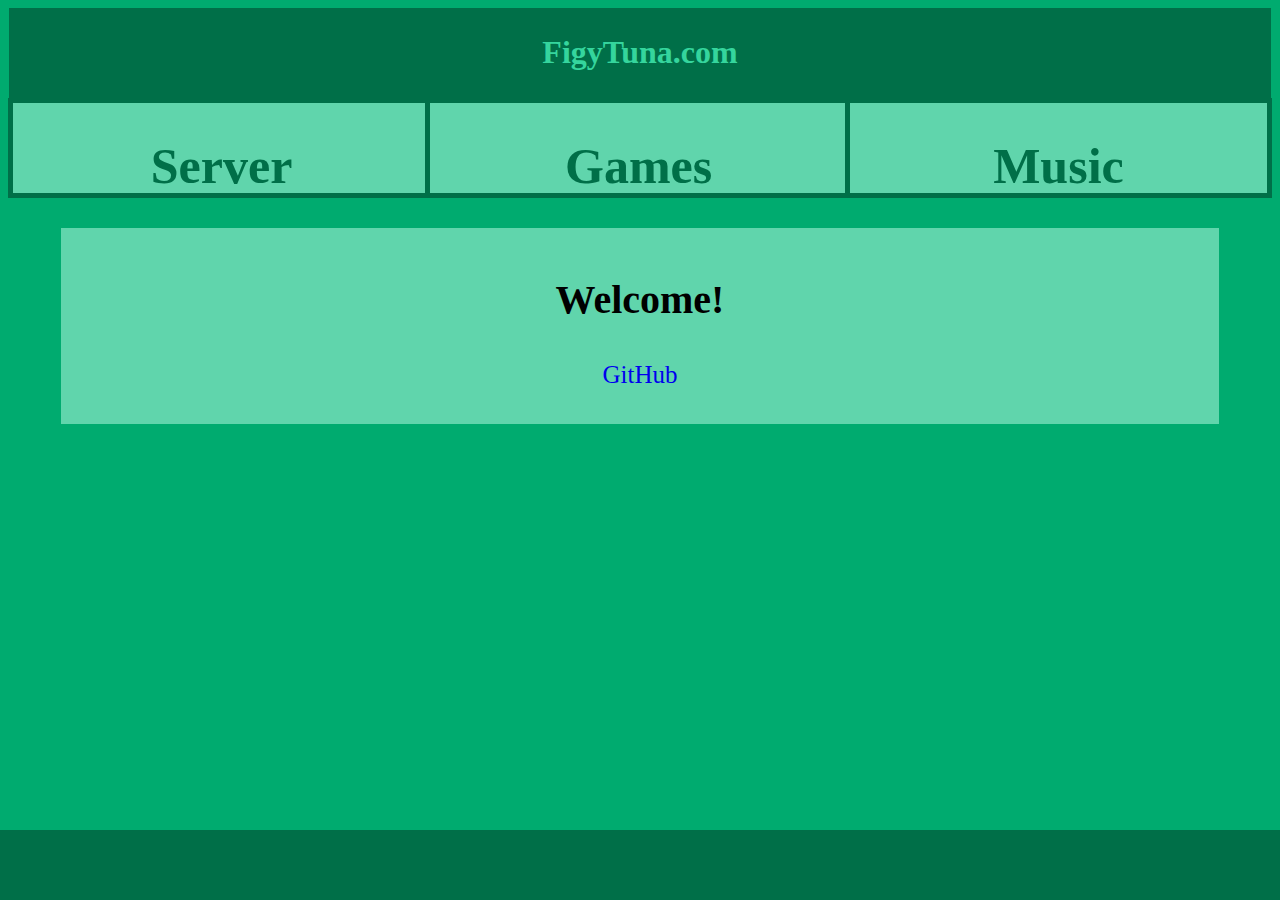
==== index.html @ 6bde15a9 "Update" ====
<!DOCTYPE html>
<html>
<head>
  <link rel="stylesheet" type="text/css" href="style/mainstyle.css">
  <title>
    Welcome - FigyTuna
  </title>
  <link rel="shortcut icon" href="images/ft.ico">
</head>
  <body>

    <a href="index.html" style="text-decoration: none">
      <header>
        <h1>FigyTuna.com</h1>
      </header>
    </a>

    <nav>
      <a href="server">
        <div class="top">
          <h1>Server</h1>
        </div>
      </a>

      <a href="games.html">
        <div class="top" style="left: 33%">
          <h1>Games</h1>
        </div>
      </a>

      <a href="music.html">
        <div class="top" style="right: 0">
          <h1>Music</h1>
        </div>
      </a>
    </nav>

    <section>
      <h2 style="padding: 5px">Welcome!</h2>

      <a href="https://github.com/figytuna" target="_blank">
        <p>GitHub</p>
      </a>

    </section>

    <footer>
    </footer>

  </body>
</html>
---- style/mainstyle.css ----
body{
  background-color: #00ab6f;/*ff7400*/
}
a:link{
  text-decoration: none;
}
a:hover{
  text-decoration: underline;
}
p{
  font-size: 25px;
}
h2{
  font-size: 40px;
}
img{
  padding: 10px;
  width: 60%;
}
header{
  margin: auto;
  left: 0;
  right: 0;
  border: 5px solid #006f48;/*9b4600*/
  height: 80px;
  width: 99%;
  background-color: #006f48;/*9b4600*/
  color: #35d59d;/*ffaa63*/
  text-align: center;
}
header:hover{
  background-color: #20805e;/*c55900*/
}
nav{
  margin: auto;
  position: relative;
  width: 100%;
  height: 100px;
}
div.top{
  position: absolute;
  border: 5px solid #006f48;/*9b4600*/
  background-color: #60d5ac;/*ff9339*/
  color: #006f48;/*9b4600*/
  width: 33%;
  height: 90px;
  text-align: center;
  font-size: 25px;
}
div.top:hover{
  background-color: #20805e;/*c55900*/
}
section{
  text-align: center;
  width: 90%;
  margin-top: 30px;
  margin-bottom: 100px;
  margin-left: auto;
  margin-right: auto;
  background-color: #60d5ac;/*ff9339*/
  padding: 10px;
}
footer{
  position: fixed;
  bottom: 0;
  left: 0;
  height: 70px;
  width: 100%;
  background-color:#006f48;/*9b4600*/
  color: #35d59d;/*ffaa63*/
  text-align:center;
}
button.game{
  width: 90%;
  height: 40px;
}
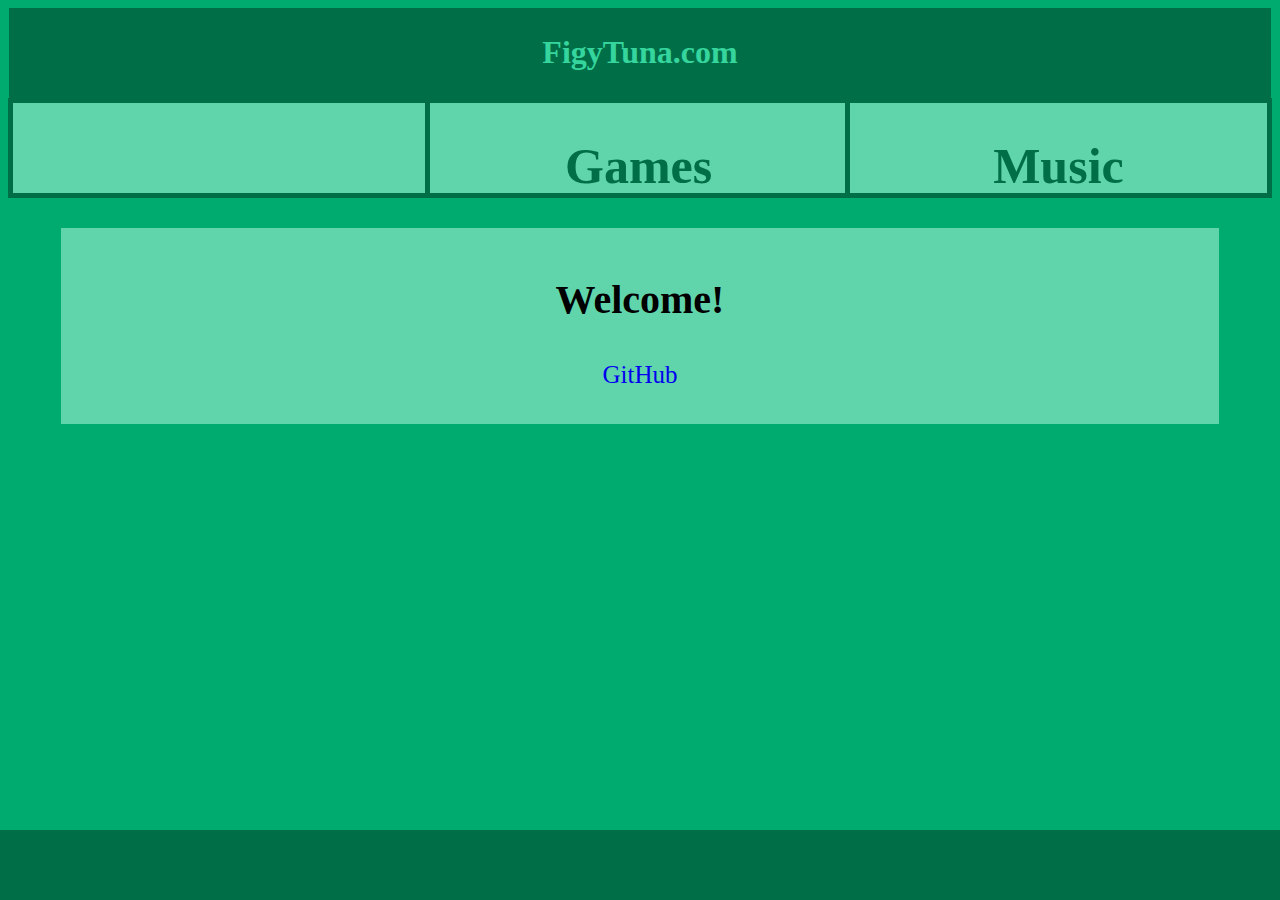
==== commit 5a007278: "Removed server page." ====
--- a/index.html
+++ b/index.html
@@ -16,9 +16,9 @@
     </a>
 
     <nav>
-      <a href="server">
+      <a href="">
         <div class="top">
-          <h1>Server</h1>
+          <h1></h1>
         </div>
       </a>
 
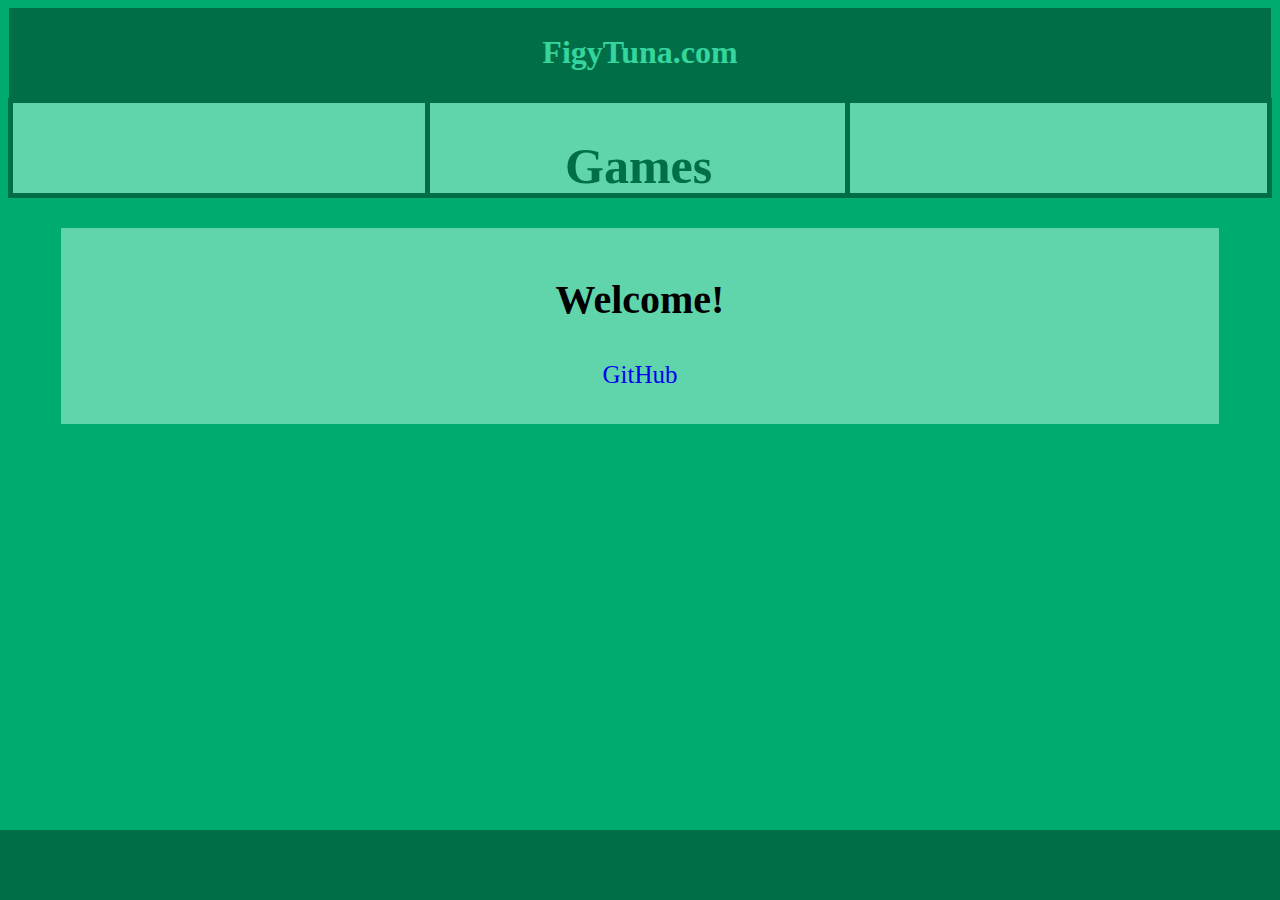
==== commit 050c9258: "Added Paint Rider link, cleaned out some other things" ====
--- a/index.html
+++ b/index.html
@@ -28,9 +28,9 @@
         </div>
       </a>
 
-      <a href="music.html">
+      <a href="">
         <div class="top" style="right: 0">
-          <h1>Music</h1>
+          <h1></h1>
         </div>
       </a>
     </nav>
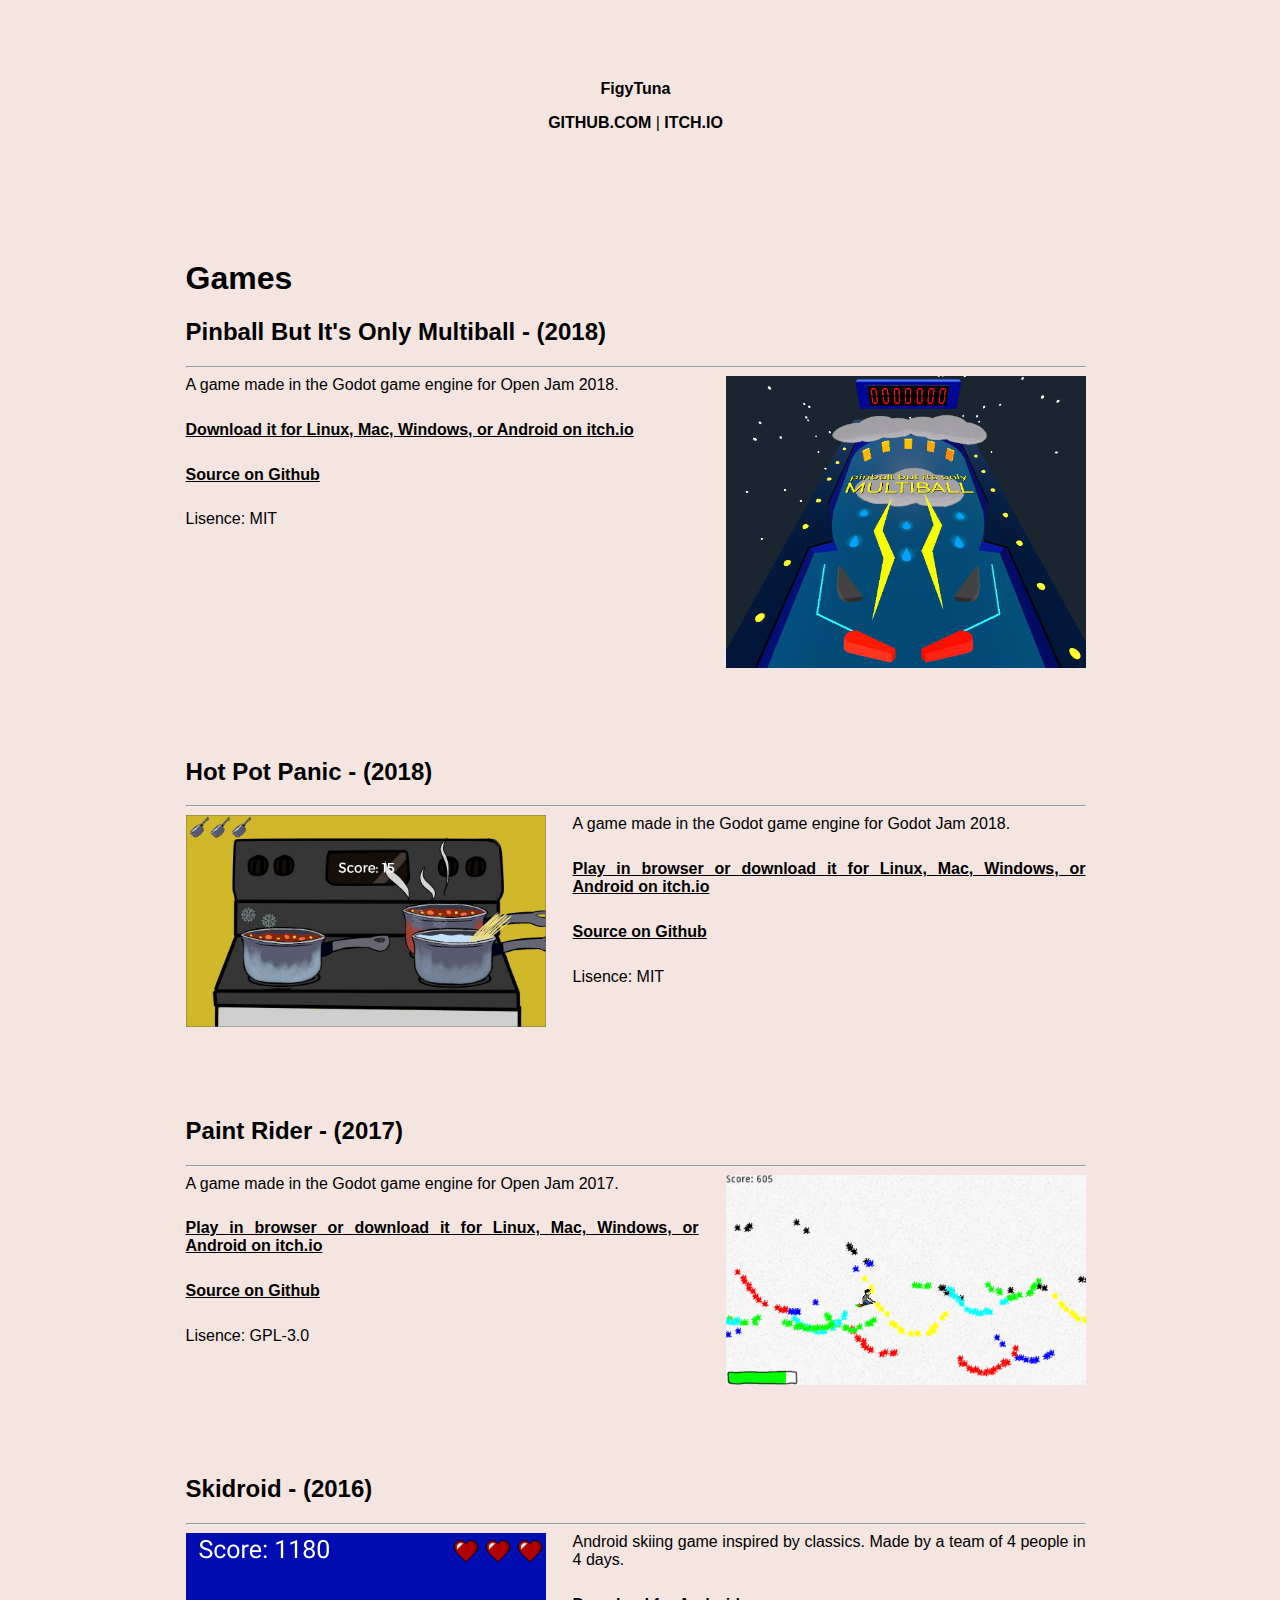
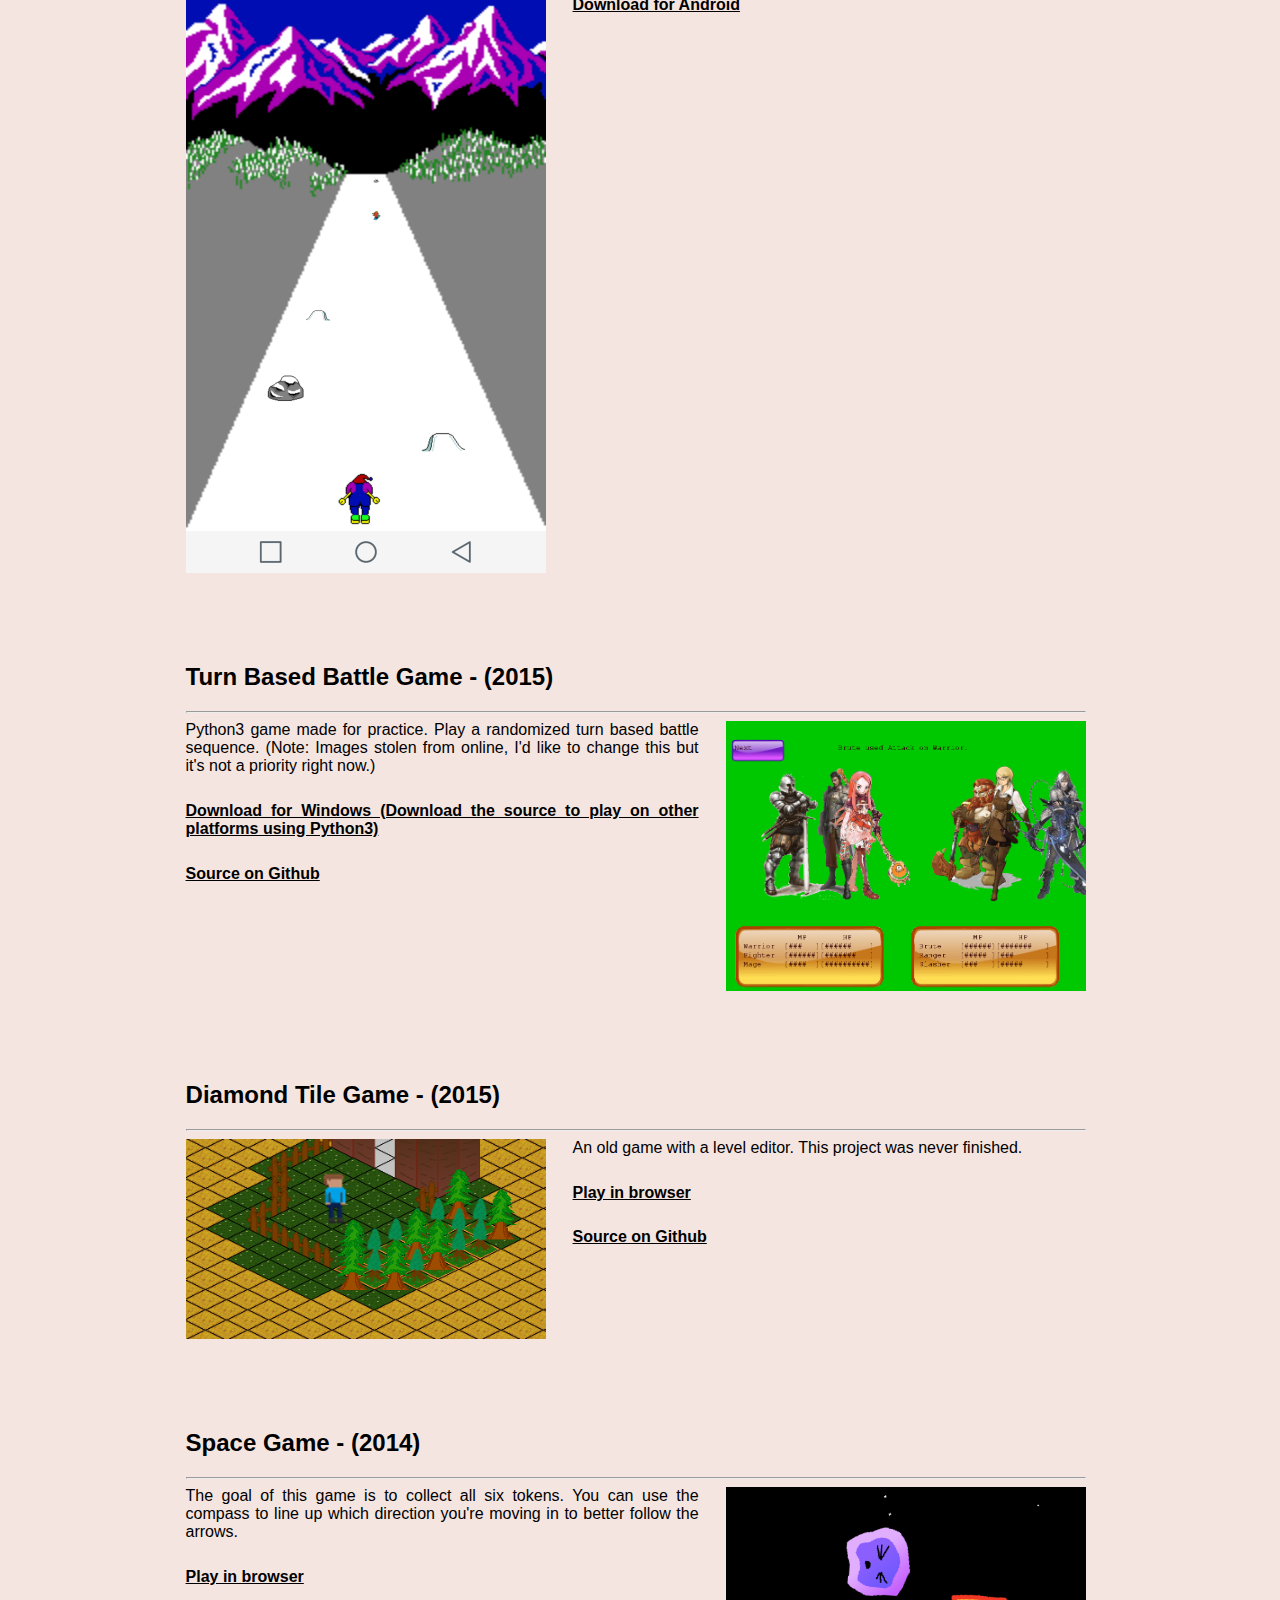
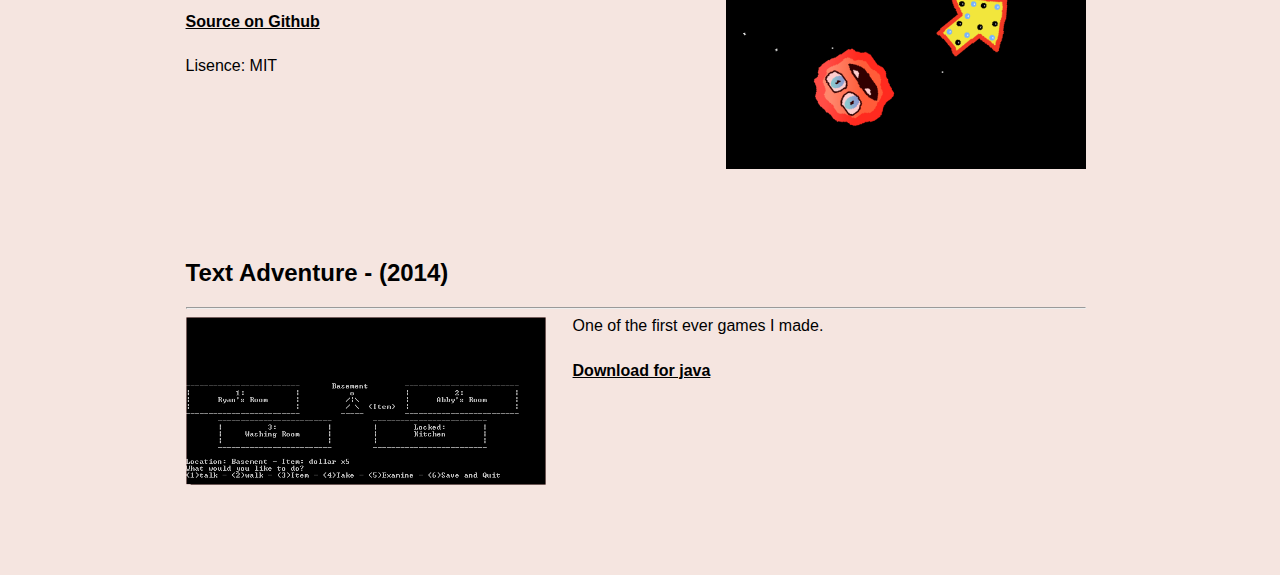
==== commit a371b6c0: "Updated style" ====
--- a/index.html
+++ b/index.html
@@ -2,50 +2,92 @@
 <html>
 <head>
   <link rel="stylesheet" type="text/css" href="style/mainstyle.css">
-  <title>
-    Welcome - FigyTuna
-  </title>
-  <link rel="shortcut icon" href="images/ft.ico">
+  <title>FigyTuna</title>
 </head>
-  <body>
+<body>
 
-    <a href="index.html" style="text-decoration: none">
-      <header>
-        <h1>FigyTuna.com</h1>
-      </header>
-    </a>
+  <center>
+    <div class="title">
+      <a href="index.html" class="title-element"><b>FigyTuna</b></a>
+      <div style="margin-top:1em;"><a href="https://github.com/figytuna" class="title-element">GITHUB.COM</a> | <a href="https://figytuna.itch.io/" class="title-element">ITCH.IO</a></div>
+    </div>
+  </center>
 
-    <nav>
-      <a href="">
-        <div class="top">
-          <h1></h1>
-        </div>
-      </a>
+  <h1>Games</h1>
 
-      <a href="games.html">
-        <div class="top" style="left: 33%">
-          <h1>Games</h1>
-        </div>
-      </a>
+  <div>
+    <h2>Pinball But It's Only Multiball - (2018)</h2>
+    <hr/>
+    <img src="images/gamep/multiball.png">
+    <p>A game made in the Godot game engine for Open Jam 2018.</p>
+    <p><a href="https://figytuna.itch.io/pinball-but-its-only-multiball">Download it for Linux, Mac, Windows, or Android on itch.io</a></p>
+    <p><a href="https://github.com/FigyTuna/Multiball">Source on Github</a></p>
+    <p>Lisence: MIT</p>
+  </div>
 
-      <a href="">
-        <div class="top" style="right: 0">
-          <h1></h1>
-        </div>
-      </a>
-    </nav>
+  <div>
+    <h2>Hot Pot Panic - (2018)</h2>
+    <hr/>
+    <img class="img2" src="images/gamep/hot-pot-panic.jpg">
+    <p>A game made in the Godot game engine for Godot Jam 2018.</p>
+    <p><a href="https://figytuna.itch.io/hot-pot-panic">Play in browser or download it for Linux, Mac, Windows, or Android on itch.io</a></p>
+    <p><a href="https://github.com/FigyTuna/HotPotPanic">Source on Github</a></p>
+    <p>Lisence: MIT</p>
+  </div>
 
-    <section>
-      <h2 style="padding: 5px">Welcome!</h2>
+  <div>
+    <h2>Paint Rider - (2017)</h2>
+    <hr/>
+    <img src="images/gamep/paintrider.png">
+    <p>A game made in the Godot game engine for Open Jam 2017.</p>
+    <p><a href="https://figytuna.itch.io/paint-rider">Play in browser or download it for Linux, Mac, Windows, or Android on itch.io</a></p>
+    <p><a href="https://github.com/FigyTuna/PaintRider">Source on Github</a></p>
+    <p>Lisence: GPL-3.0</p>
+  </div>
 
-      <a href="https://github.com/figytuna" target="_blank">
-        <p>GitHub</p>
-      </a>
+  <div>
+    <h2>Skidroid - (2016)</h2>
+    <hr/>
+    <img class="img2" src="images/gamep/skidroid.png">
+    <p>Android skiing game inspired by classics. Made by a team of 4 people in 4 days.</p>
+    <p><a href="downloads/Skidroid.apk" download="Skidroid.apk">Download for Android</a></p>
+  </div>
 
-    </section>
+  <div>
+    <h2>Turn Based Battle Game - (2015)</h2>
+    <hr/>
+    <img src="images/gamep/battle.png">
+    <p>Python3 game made for practice. Play a randomized turn based battle sequence. (Note: Images stolen from online, I'd like to change this but it's not a priority right now.)
+    <p><a href="downloads/TurnBased.zip" download="Turn Based.zip">Download for Windows (Download the source to play on other platforms using Python3)</a></p>
+    <p><a href="https://github.com/FigyTuna/PieceGame">Source on Github</a></p>
+  </div>
 
-    <footer>
-    </footer>
+  <div>
+    <h2>Diamond Tile Game - (2015)</h2>
+    <hr/>
+    <img class="img2" src="images/gamep/diamond.png">
+    <p>An old game with a level editor. This project was never finished.</p>
+    <p><a href="diamond.html">Play in browser</a></p>
+    <p><a href="https://github.com/FigyTuna/diamond">Source on Github</a></p>
+  </div>
 
-  </body>
+  <div>
+    <h2>Space Game - (2014)</h2>
+    <hr/>
+    <img src="images/gamep/space.png">
+    <p>The goal of this game is to collect all six tokens. You can use the compass to line up which direction you're moving in to better follow the arrows.</p>
+    <p><a href="https://figytuna.itch.io/space">Play in browser</a></p>
+    <p><a href="https://github.com/FigyTuna/space">Source on Github</a></p>
+    <p>Lisence: MIT</p>
+  </div>
+
+  <div>
+    <h2>Text Adventure - (2014)</h2>
+    <hr/>
+    <img class="img2" src="images/gamep/text.png">
+    <p>One of the first ever games I made.</p>
+    <p><a href="downloads/text.zip" download="Text Adventure.zip">Download for java</a></p>
+  </div>
+
+</body>
 </html>
--- a/style/mainstyle.css
+++ b/style/mainstyle.css
@@ -1,76 +1,53 @@
-body{
-  background-color: #00ab6f;/*ff7400*/
+.title {
+  margin: 5em;
 }
-a:link{
-  text-decoration: none;
+
+.title-element {
+  text-decoration:none;
 }
-a:hover{
-  text-decoration: underline;
+
+body {
+  font-family: Gadget, sans-serif;
+  font-size: 16;
+  max-width: 900px;
+  padding-left: 2ch;
+  padding-right: 3ch;
+  margin: 0 auto;
+  background: #F5E5E0;
 }
-p{
-  font-size: 25px;
+
+a {
+  color: black;
+  font-weight: bold;
 }
-h2{
-  font-size: 40px;
+
+img {
+  border: none;
+  float:right;
+  margin-left: 3%;
+  margin-bottom: 10%;
+  width: 40%;
 }
-img{
-  padding: 10px;
-  width: 60%;
+
+.img2 {
+  float:left;
+  margin-left:0%;
+  margin-right:3%;
 }
-header{
-  margin: auto;
-  left: 0;
-  right: 0;
-  border: 5px solid #006f48;/*9b4600*/
-  height: 80px;
-  width: 99%;
-  background-color: #006f48;/*9b4600*/
-  color: #35d59d;/*ffaa63*/
-  text-align: center;
+
+div {
+  margin-bottom:8em;
+  clear: both;
 }
-header:hover{
-  background-color: #20805e;/*c55900*/
+
+p {
+  margin-top: 0px;
+  margin-bottom: 3ch;
+  text-align: justify;
 }
-nav{
-  margin: auto;
-  position: relative;
-  width: 100%;
-  height: 100px;
+
+@media (max-width: 500px) {
+  p {
+    font-size: 115%;
+  }
 }
-div.top{
-  position: absolute;
-  border: 5px solid #006f48;/*9b4600*/
-  background-color: #60d5ac;/*ff9339*/
-  color: #006f48;/*9b4600*/
-  width: 33%;
-  height: 90px;
-  text-align: center;
-  font-size: 25px;
-}
-div.top:hover{
-  background-color: #20805e;/*c55900*/
-}
-section{
-  text-align: center;
-  width: 90%;
-  margin-top: 30px;
-  margin-bottom: 100px;
-  margin-left: auto;
-  margin-right: auto;
-  background-color: #60d5ac;/*ff9339*/
-  padding: 10px;
-}
-footer{
-  position: fixed;
-  bottom: 0;
-  left: 0;
-  height: 70px;
-  width: 100%;
-  background-color:#006f48;/*9b4600*/
-  color: #35d59d;/*ffaa63*/
-  text-align:center;
-}
-button.game{
-  width: 90%;
-  height: 40px;
-}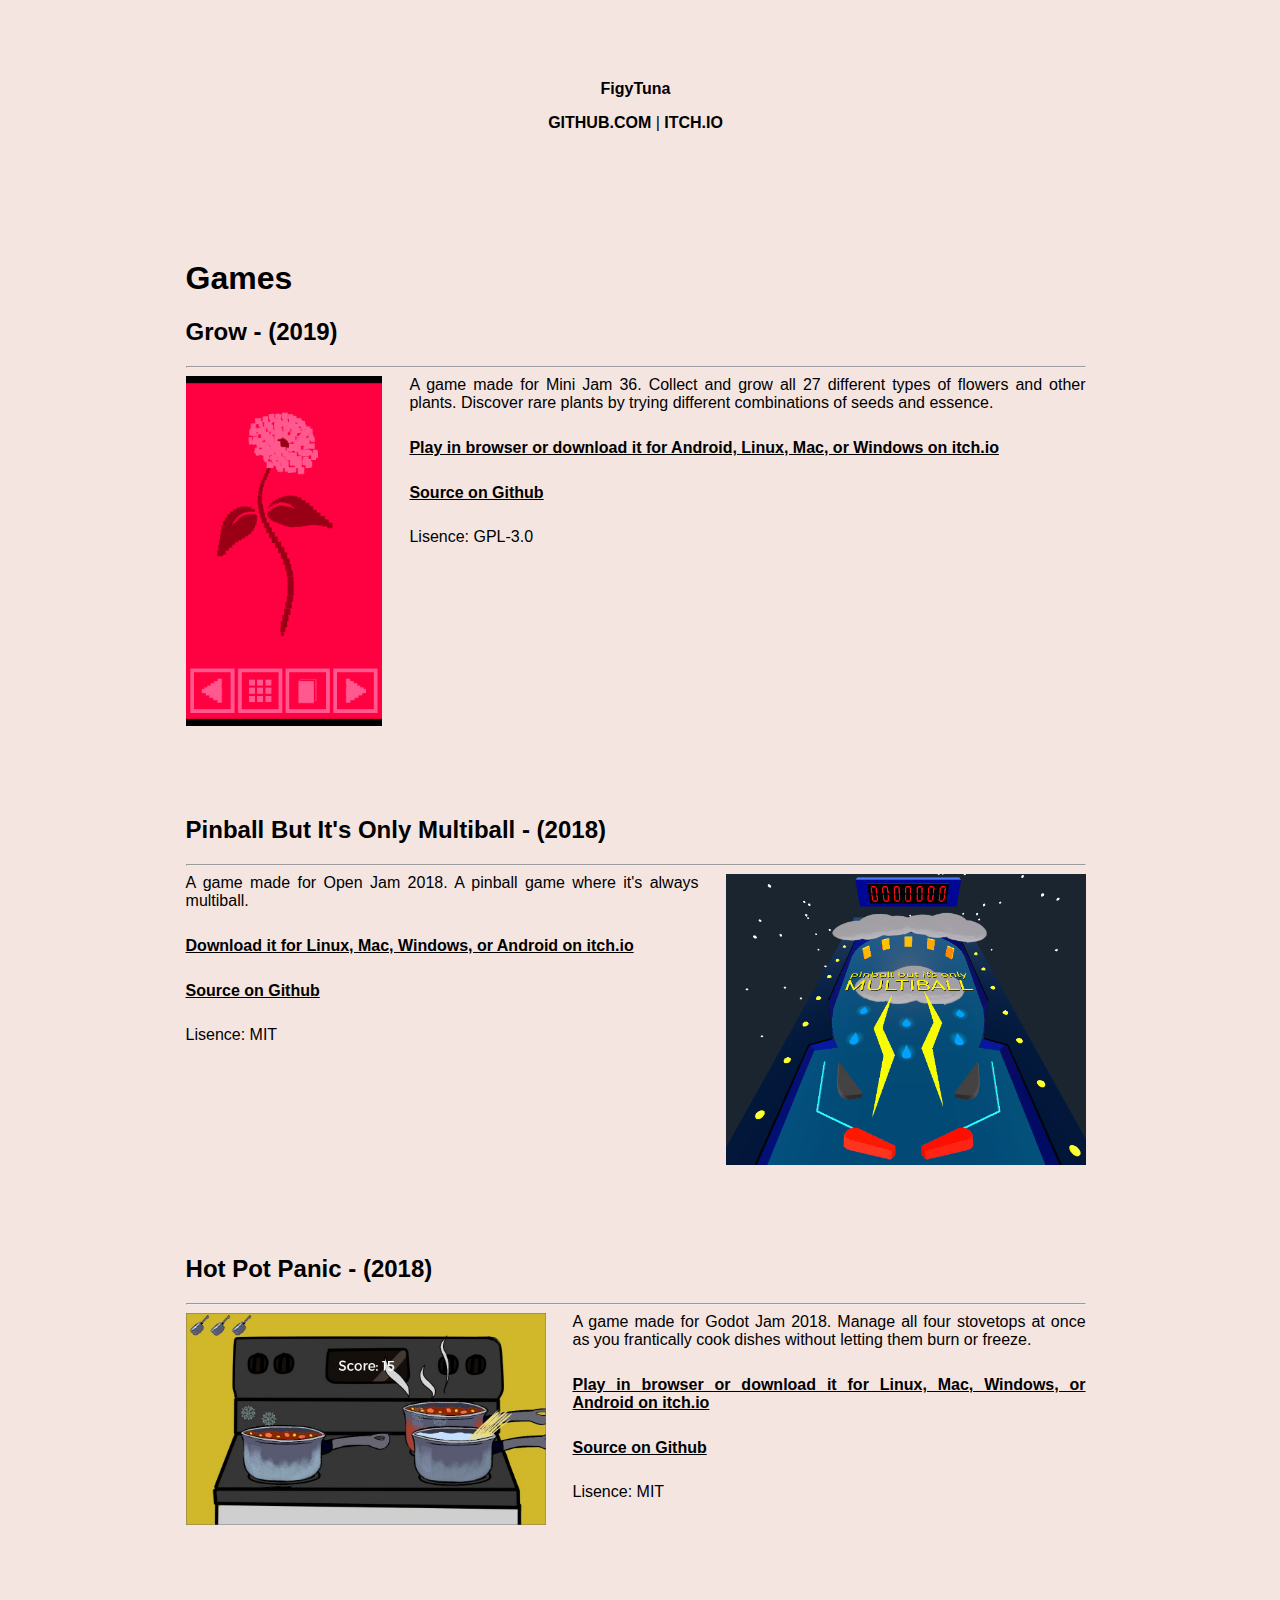
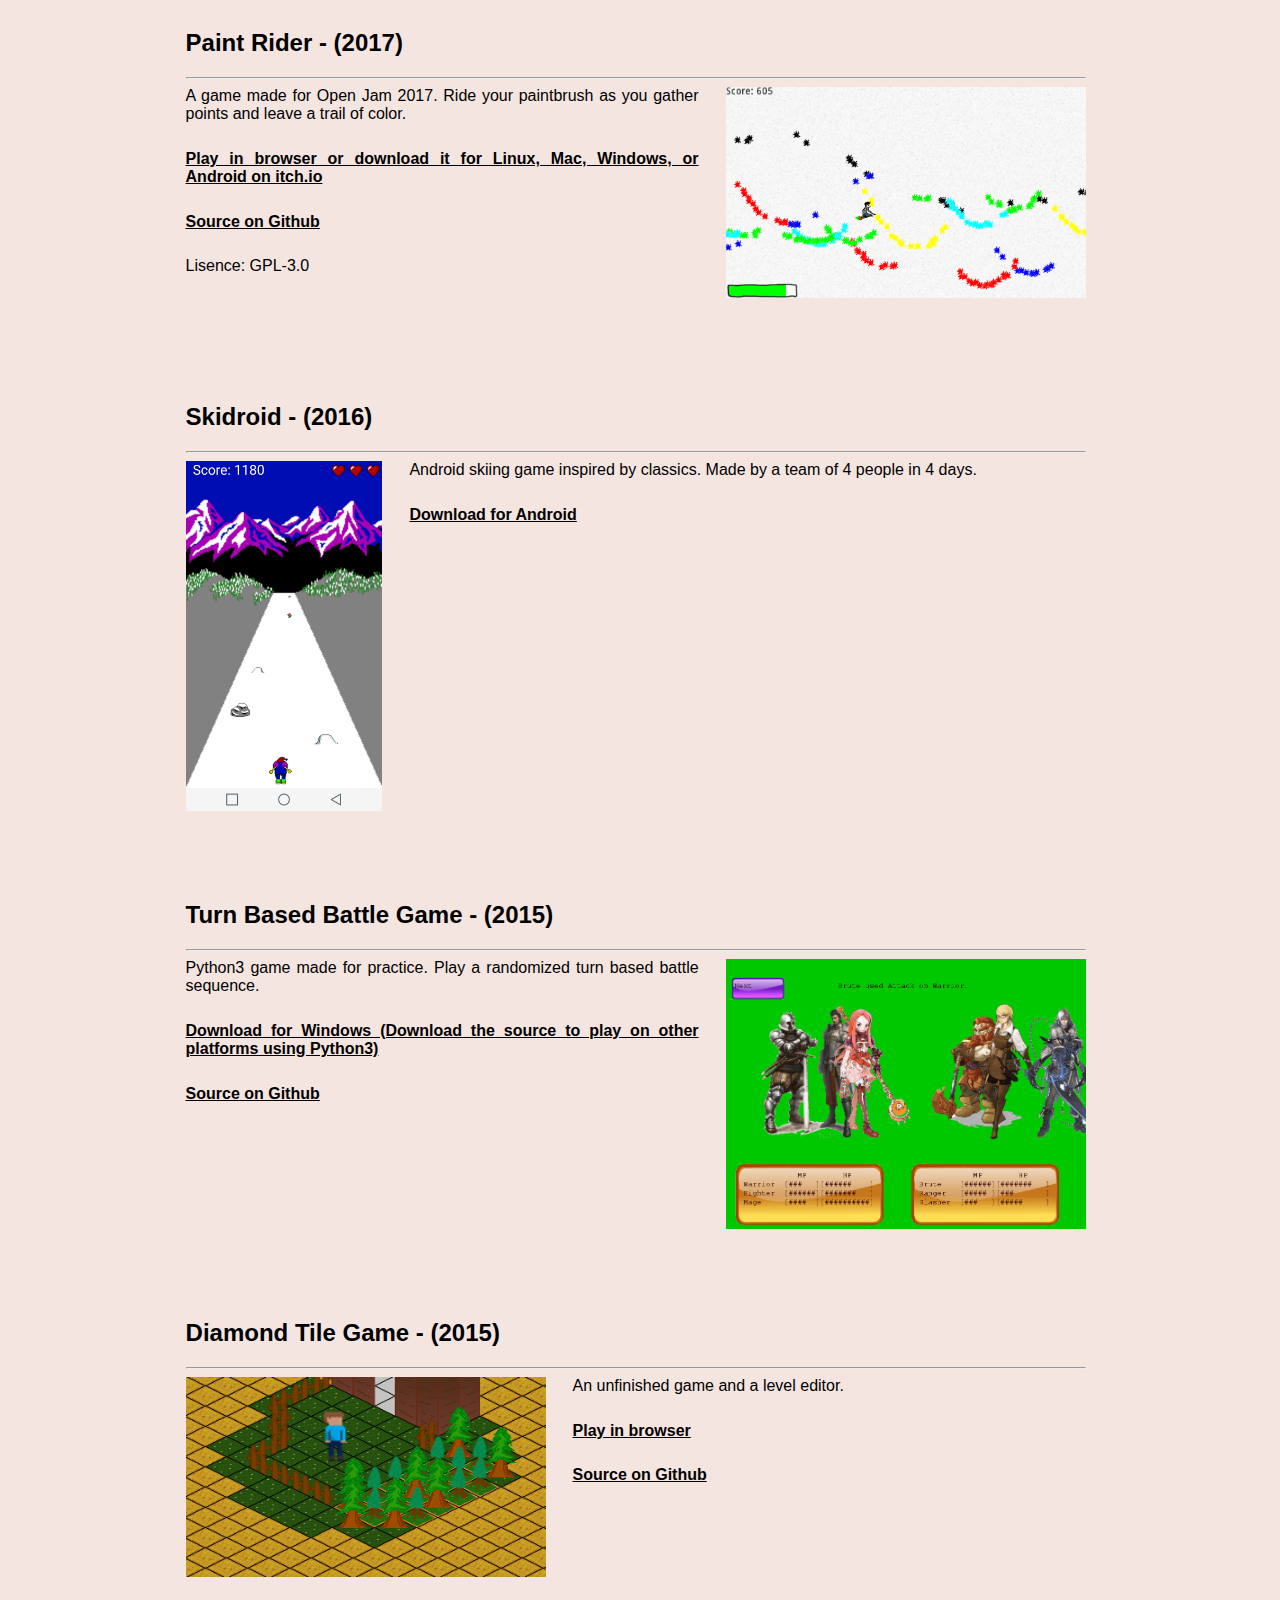
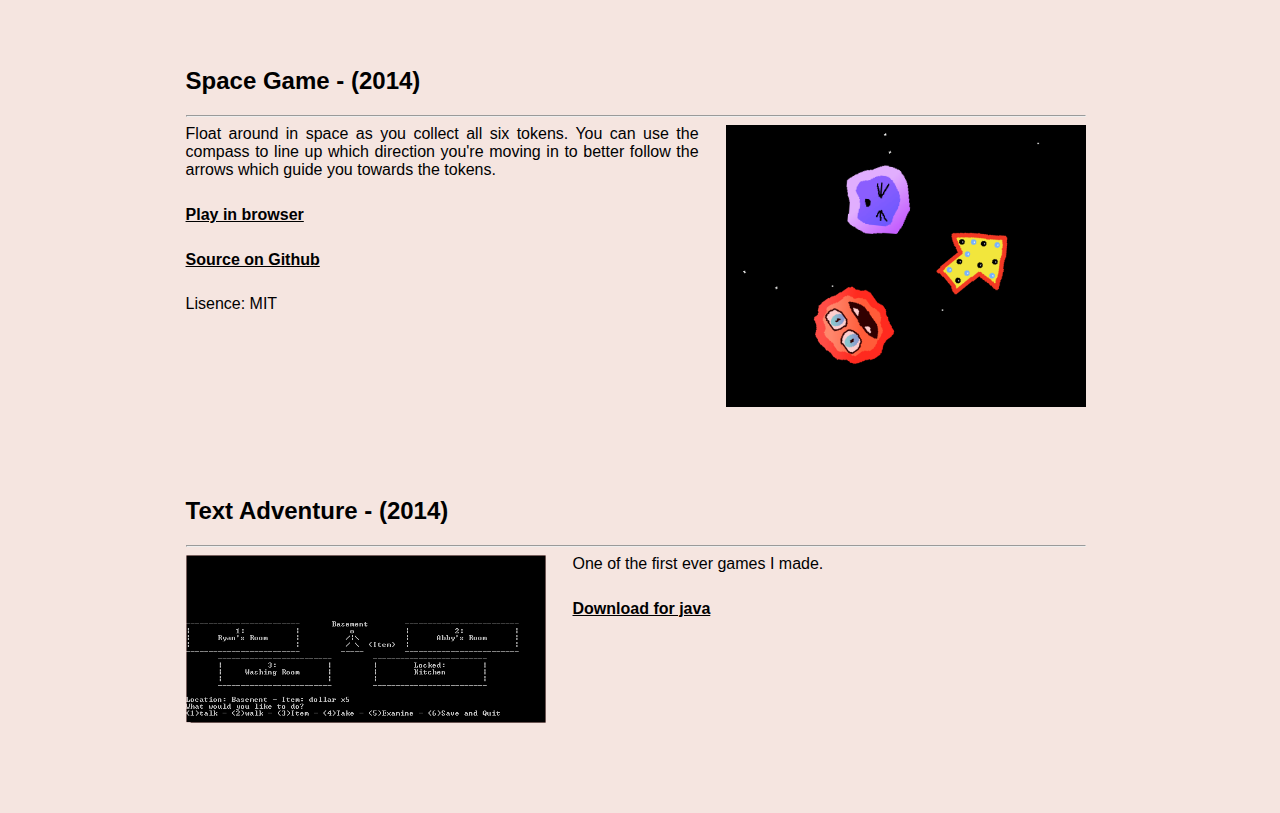
==== commit 9b82c7c9: "Grow" ====
--- a/index.html
+++ b/index.html
@@ -15,11 +15,21 @@
 
   <h1>Games</h1>
 
+   <div>
+    <h2>Grow - (2019)</h2>
+    <hr/>
+    <img class="img2" src="images/gamep/grow.png">
+    <p>A game made for Mini Jam 36. Collect and grow all 27 different types of flowers and other plants. Discover rare plants by trying different combinations of seeds and essence.</p>
+    <p><a href="https://figytuna.itch.io/grow">Play in browser or download it for Android, Linux, Mac, or Windows on itch.io</a></p>
+    <p><a href="https://github.com/FigyTuna/grow">Source on Github</a></p>
+    <p>Lisence: GPL-3.0</p>
+  </div>
+
   <div>
     <h2>Pinball But It's Only Multiball - (2018)</h2>
     <hr/>
     <img src="images/gamep/multiball.png">
-    <p>A game made in the Godot game engine for Open Jam 2018.</p>
+    <p>A game made for Open Jam 2018. A pinball game where it's always multiball.</p>
     <p><a href="https://figytuna.itch.io/pinball-but-its-only-multiball">Download it for Linux, Mac, Windows, or Android on itch.io</a></p>
     <p><a href="https://github.com/FigyTuna/Multiball">Source on Github</a></p>
     <p>Lisence: MIT</p>
@@ -29,7 +39,7 @@
     <h2>Hot Pot Panic - (2018)</h2>
     <hr/>
     <img class="img2" src="images/gamep/hot-pot-panic.jpg">
-    <p>A game made in the Godot game engine for Godot Jam 2018.</p>
+    <p>A game made for Godot Jam 2018. Manage all four stovetops at once as you frantically cook dishes without letting them burn or freeze.</p>
     <p><a href="https://figytuna.itch.io/hot-pot-panic">Play in browser or download it for Linux, Mac, Windows, or Android on itch.io</a></p>
     <p><a href="https://github.com/FigyTuna/HotPotPanic">Source on Github</a></p>
     <p>Lisence: MIT</p>
@@ -39,7 +49,7 @@
     <h2>Paint Rider - (2017)</h2>
     <hr/>
     <img src="images/gamep/paintrider.png">
-    <p>A game made in the Godot game engine for Open Jam 2017.</p>
+    <p>A game made for Open Jam 2017. Ride your paintbrush as you gather points and leave a trail of color.</p>
     <p><a href="https://figytuna.itch.io/paint-rider">Play in browser or download it for Linux, Mac, Windows, or Android on itch.io</a></p>
     <p><a href="https://github.com/FigyTuna/PaintRider">Source on Github</a></p>
     <p>Lisence: GPL-3.0</p>
@@ -57,7 +67,7 @@
     <h2>Turn Based Battle Game - (2015)</h2>
     <hr/>
     <img src="images/gamep/battle.png">
-    <p>Python3 game made for practice. Play a randomized turn based battle sequence. (Note: Images stolen from online, I'd like to change this but it's not a priority right now.)
+    <p>Python3 game made for practice. Play a randomized turn based battle sequence.</p>
     <p><a href="downloads/TurnBased.zip" download="Turn Based.zip">Download for Windows (Download the source to play on other platforms using Python3)</a></p>
     <p><a href="https://github.com/FigyTuna/PieceGame">Source on Github</a></p>
   </div>
@@ -66,7 +76,7 @@
     <h2>Diamond Tile Game - (2015)</h2>
     <hr/>
     <img class="img2" src="images/gamep/diamond.png">
-    <p>An old game with a level editor. This project was never finished.</p>
+    <p>An unfinished game and a level editor.</p>
     <p><a href="diamond.html">Play in browser</a></p>
     <p><a href="https://github.com/FigyTuna/diamond">Source on Github</a></p>
   </div>
@@ -75,7 +85,7 @@
     <h2>Space Game - (2014)</h2>
     <hr/>
     <img src="images/gamep/space.png">
-    <p>The goal of this game is to collect all six tokens. You can use the compass to line up which direction you're moving in to better follow the arrows.</p>
+    <p>Float around in space as you collect all six tokens. You can use the compass to line up which direction you're moving in to better follow the arrows which guide you towards the tokens.</p>
     <p><a href="https://figytuna.itch.io/space">Play in browser</a></p>
     <p><a href="https://github.com/FigyTuna/space">Source on Github</a></p>
     <p>Lisence: MIT</p>
--- a/style/mainstyle.css
+++ b/style/mainstyle.css
@@ -26,7 +26,8 @@
   float:right;
   margin-left: 3%;
   margin-bottom: 10%;
-  width: 40%;
+  max-width: 40%;
+  max-height: 350px;
 }
 
 .img2 {
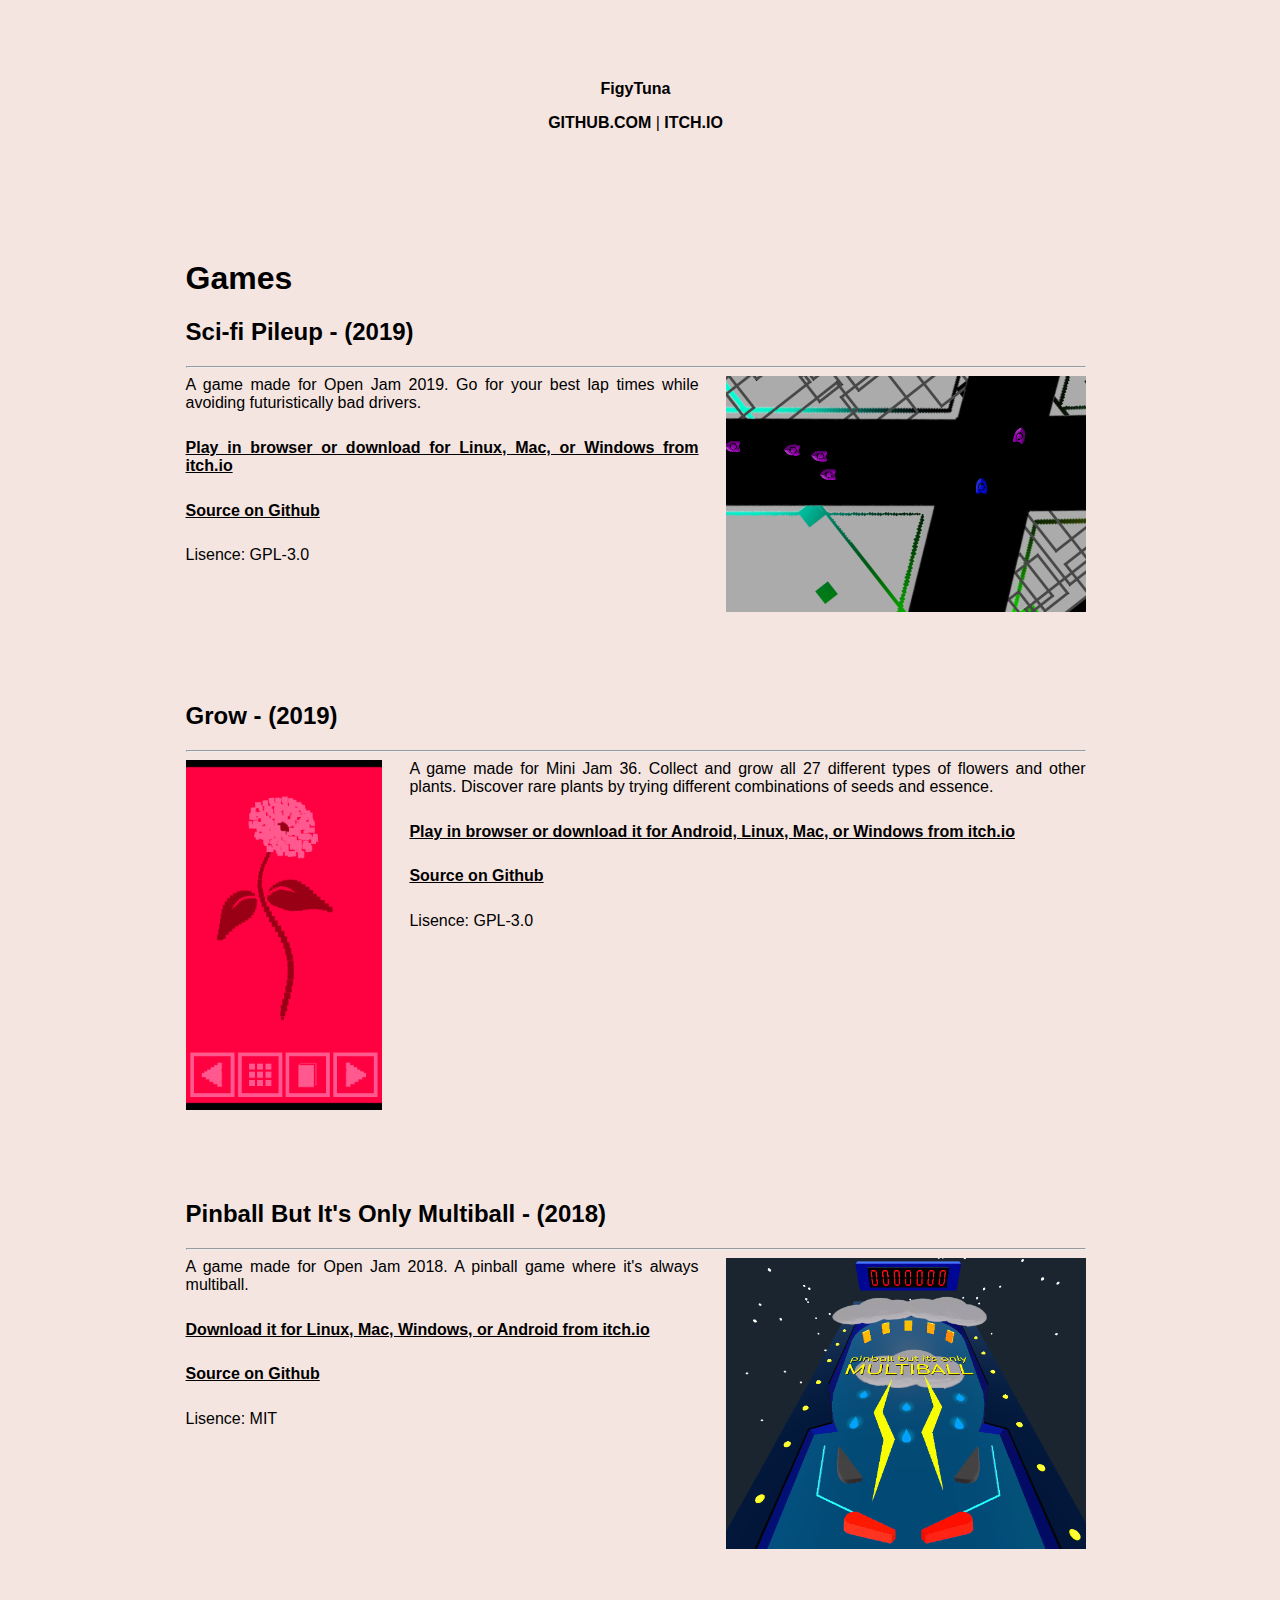
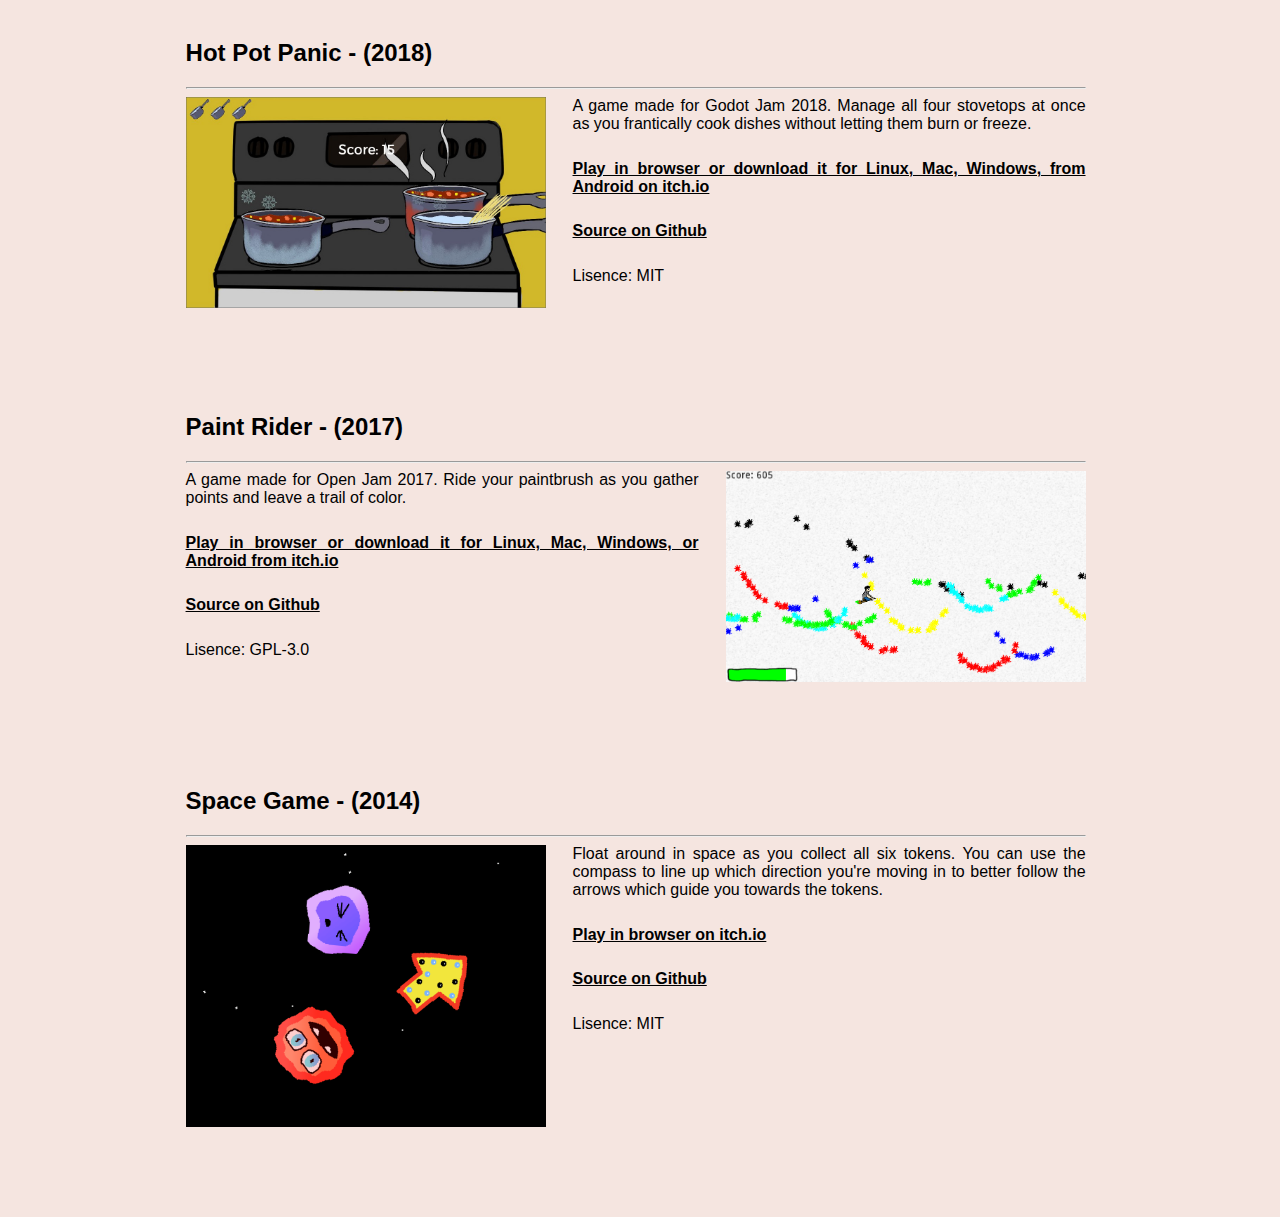
==== commit 6e320522: "Added sci, deleted stuff" ====
--- a/index.html
+++ b/index.html
@@ -15,12 +15,22 @@
 
   <h1>Games</h1>
 
-   <div>
+  <div>
+    <h2>Sci-fi Pileup - (2019)</h2>
+    <hr />
+    <img src="images/gamep/sci.png">
+    <p>A game made for Open Jam 2019. Go for your best lap times while avoiding futuristically bad drivers.</p>
+    <p><a href="https://figytuna.itch.io/sci-fi-pileup">Play in browser or download for Linux, Mac, or Windows from itch.io</a></p>
+    <p><a href="https://github.com/FigyTuna/Sci-Fi-Pileup">Source on Github</a></p>
+    <p>Lisence: GPL-3.0</p>
+  </div>
+
+  <div>
     <h2>Grow - (2019)</h2>
     <hr/>
     <img class="img2" src="images/gamep/grow.png">
     <p>A game made for Mini Jam 36. Collect and grow all 27 different types of flowers and other plants. Discover rare plants by trying different combinations of seeds and essence.</p>
-    <p><a href="https://figytuna.itch.io/grow">Play in browser or download it for Android, Linux, Mac, or Windows on itch.io</a></p>
+    <p><a href="https://figytuna.itch.io/grow">Play in browser or download it for Android, Linux, Mac, or Windows from itch.io</a></p>
     <p><a href="https://github.com/FigyTuna/grow">Source on Github</a></p>
     <p>Lisence: GPL-3.0</p>
   </div>
@@ -30,7 +40,7 @@
     <hr/>
     <img src="images/gamep/multiball.png">
     <p>A game made for Open Jam 2018. A pinball game where it's always multiball.</p>
-    <p><a href="https://figytuna.itch.io/pinball-but-its-only-multiball">Download it for Linux, Mac, Windows, or Android on itch.io</a></p>
+    <p><a href="https://figytuna.itch.io/pinball-but-its-only-multiball">Download it for Linux, Mac, Windows, or Android from itch.io</a></p>
     <p><a href="https://github.com/FigyTuna/Multiball">Source on Github</a></p>
     <p>Lisence: MIT</p>
   </div>
@@ -40,7 +50,7 @@
     <hr/>
     <img class="img2" src="images/gamep/hot-pot-panic.jpg">
     <p>A game made for Godot Jam 2018. Manage all four stovetops at once as you frantically cook dishes without letting them burn or freeze.</p>
-    <p><a href="https://figytuna.itch.io/hot-pot-panic">Play in browser or download it for Linux, Mac, Windows, or Android on itch.io</a></p>
+    <p><a href="https://figytuna.itch.io/hot-pot-panic">Play in browser or download it for Linux, Mac, Windows, from Android on itch.io</a></p>
     <p><a href="https://github.com/FigyTuna/HotPotPanic">Source on Github</a></p>
     <p>Lisence: MIT</p>
   </div>
@@ -50,54 +60,20 @@
     <hr/>
     <img src="images/gamep/paintrider.png">
     <p>A game made for Open Jam 2017. Ride your paintbrush as you gather points and leave a trail of color.</p>
-    <p><a href="https://figytuna.itch.io/paint-rider">Play in browser or download it for Linux, Mac, Windows, or Android on itch.io</a></p>
+    <p><a href="https://figytuna.itch.io/paint-rider">Play in browser or download it for Linux, Mac, Windows, or Android from itch.io</a></p>
     <p><a href="https://github.com/FigyTuna/PaintRider">Source on Github</a></p>
     <p>Lisence: GPL-3.0</p>
   </div>
 
   <div>
-    <h2>Skidroid - (2016)</h2>
-    <hr/>
-    <img class="img2" src="images/gamep/skidroid.png">
-    <p>Android skiing game inspired by classics. Made by a team of 4 people in 4 days.</p>
-    <p><a href="downloads/Skidroid.apk" download="Skidroid.apk">Download for Android</a></p>
-  </div>
-
-  <div>
-    <h2>Turn Based Battle Game - (2015)</h2>
-    <hr/>
-    <img src="images/gamep/battle.png">
-    <p>Python3 game made for practice. Play a randomized turn based battle sequence.</p>
-    <p><a href="downloads/TurnBased.zip" download="Turn Based.zip">Download for Windows (Download the source to play on other platforms using Python3)</a></p>
-    <p><a href="https://github.com/FigyTuna/PieceGame">Source on Github</a></p>
-  </div>
-
-  <div>
-    <h2>Diamond Tile Game - (2015)</h2>
-    <hr/>
-    <img class="img2" src="images/gamep/diamond.png">
-    <p>An unfinished game and a level editor.</p>
-    <p><a href="diamond.html">Play in browser</a></p>
-    <p><a href="https://github.com/FigyTuna/diamond">Source on Github</a></p>
-  </div>
-
-  <div>
     <h2>Space Game - (2014)</h2>
     <hr/>
-    <img src="images/gamep/space.png">
+    <img class="img2" src="images/gamep/space.png">
     <p>Float around in space as you collect all six tokens. You can use the compass to line up which direction you're moving in to better follow the arrows which guide you towards the tokens.</p>
-    <p><a href="https://figytuna.itch.io/space">Play in browser</a></p>
+    <p><a href="https://figytuna.itch.io/space">Play in browser on itch.io</a></p>
     <p><a href="https://github.com/FigyTuna/space">Source on Github</a></p>
     <p>Lisence: MIT</p>
   </div>
 
-  <div>
-    <h2>Text Adventure - (2014)</h2>
-    <hr/>
-    <img class="img2" src="images/gamep/text.png">
-    <p>One of the first ever games I made.</p>
-    <p><a href="downloads/text.zip" download="Text Adventure.zip">Download for java</a></p>
-  </div>
-
 </body>
 </html>
